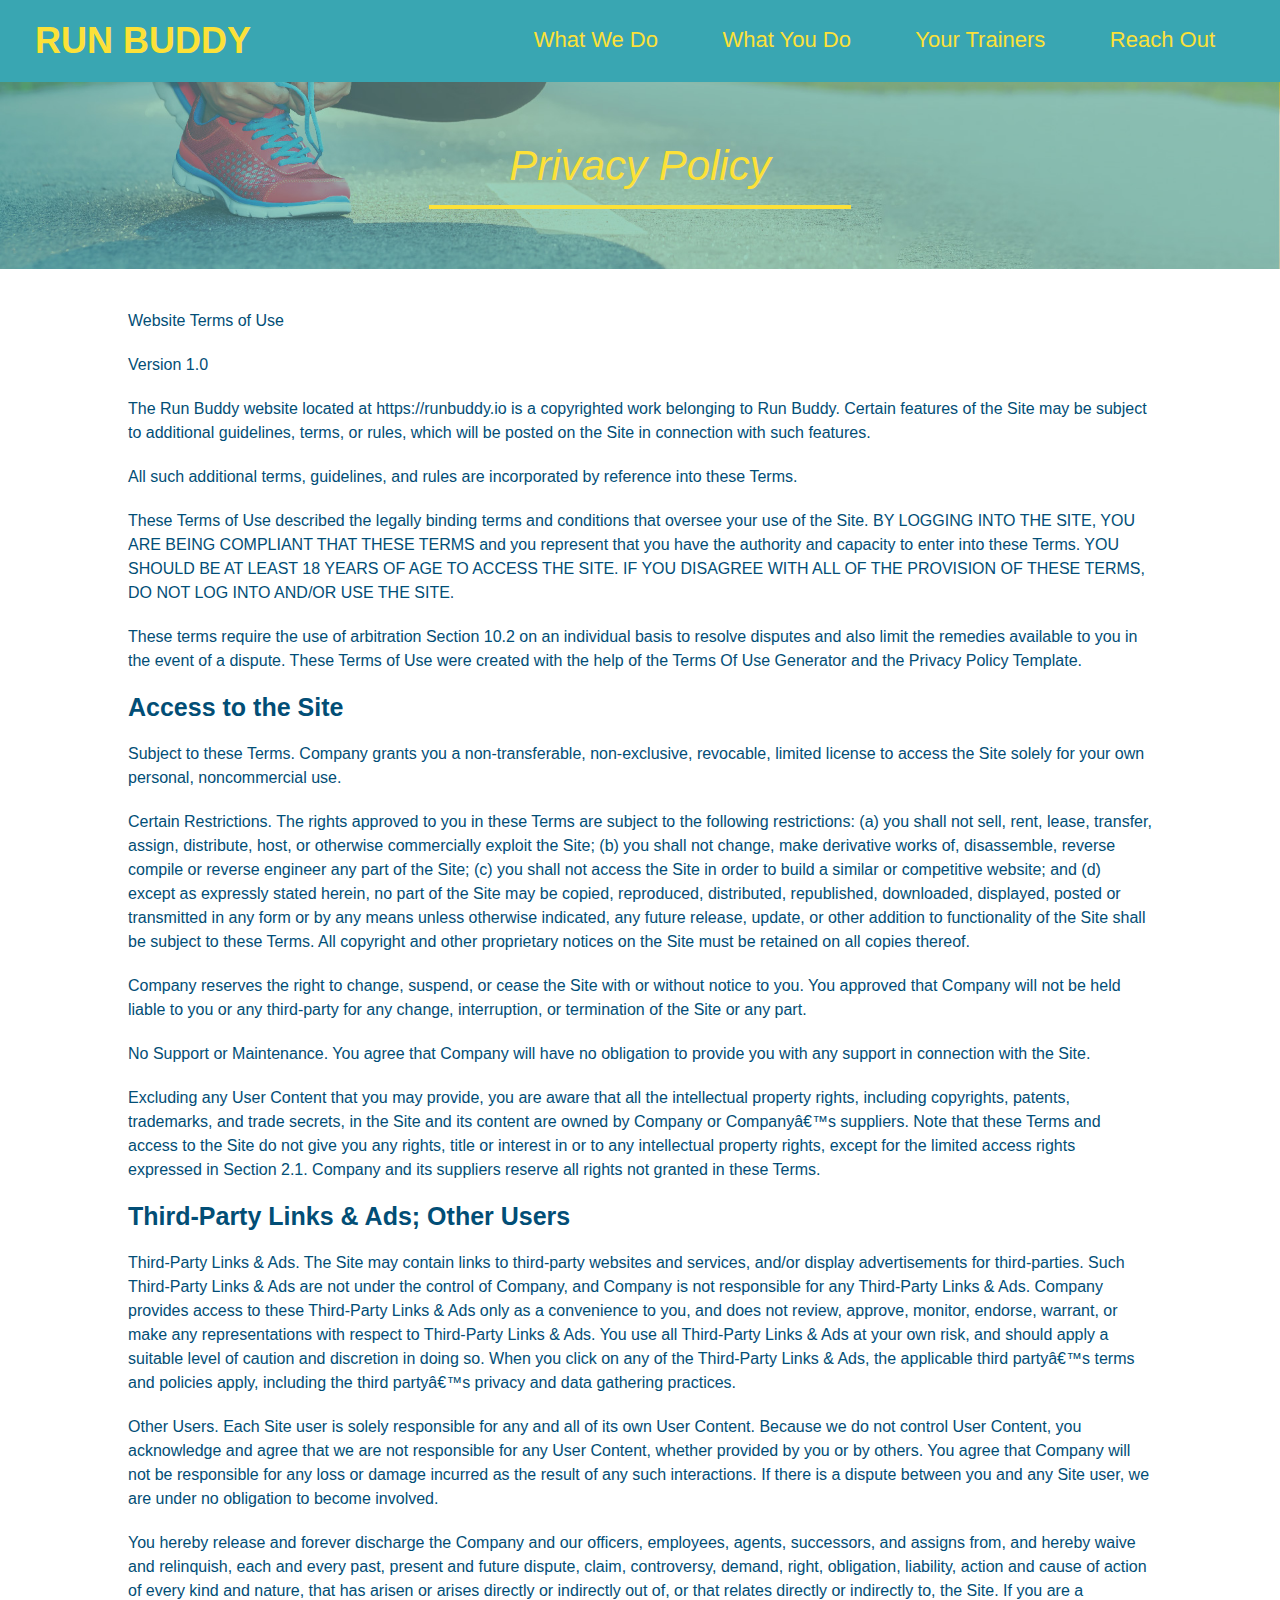
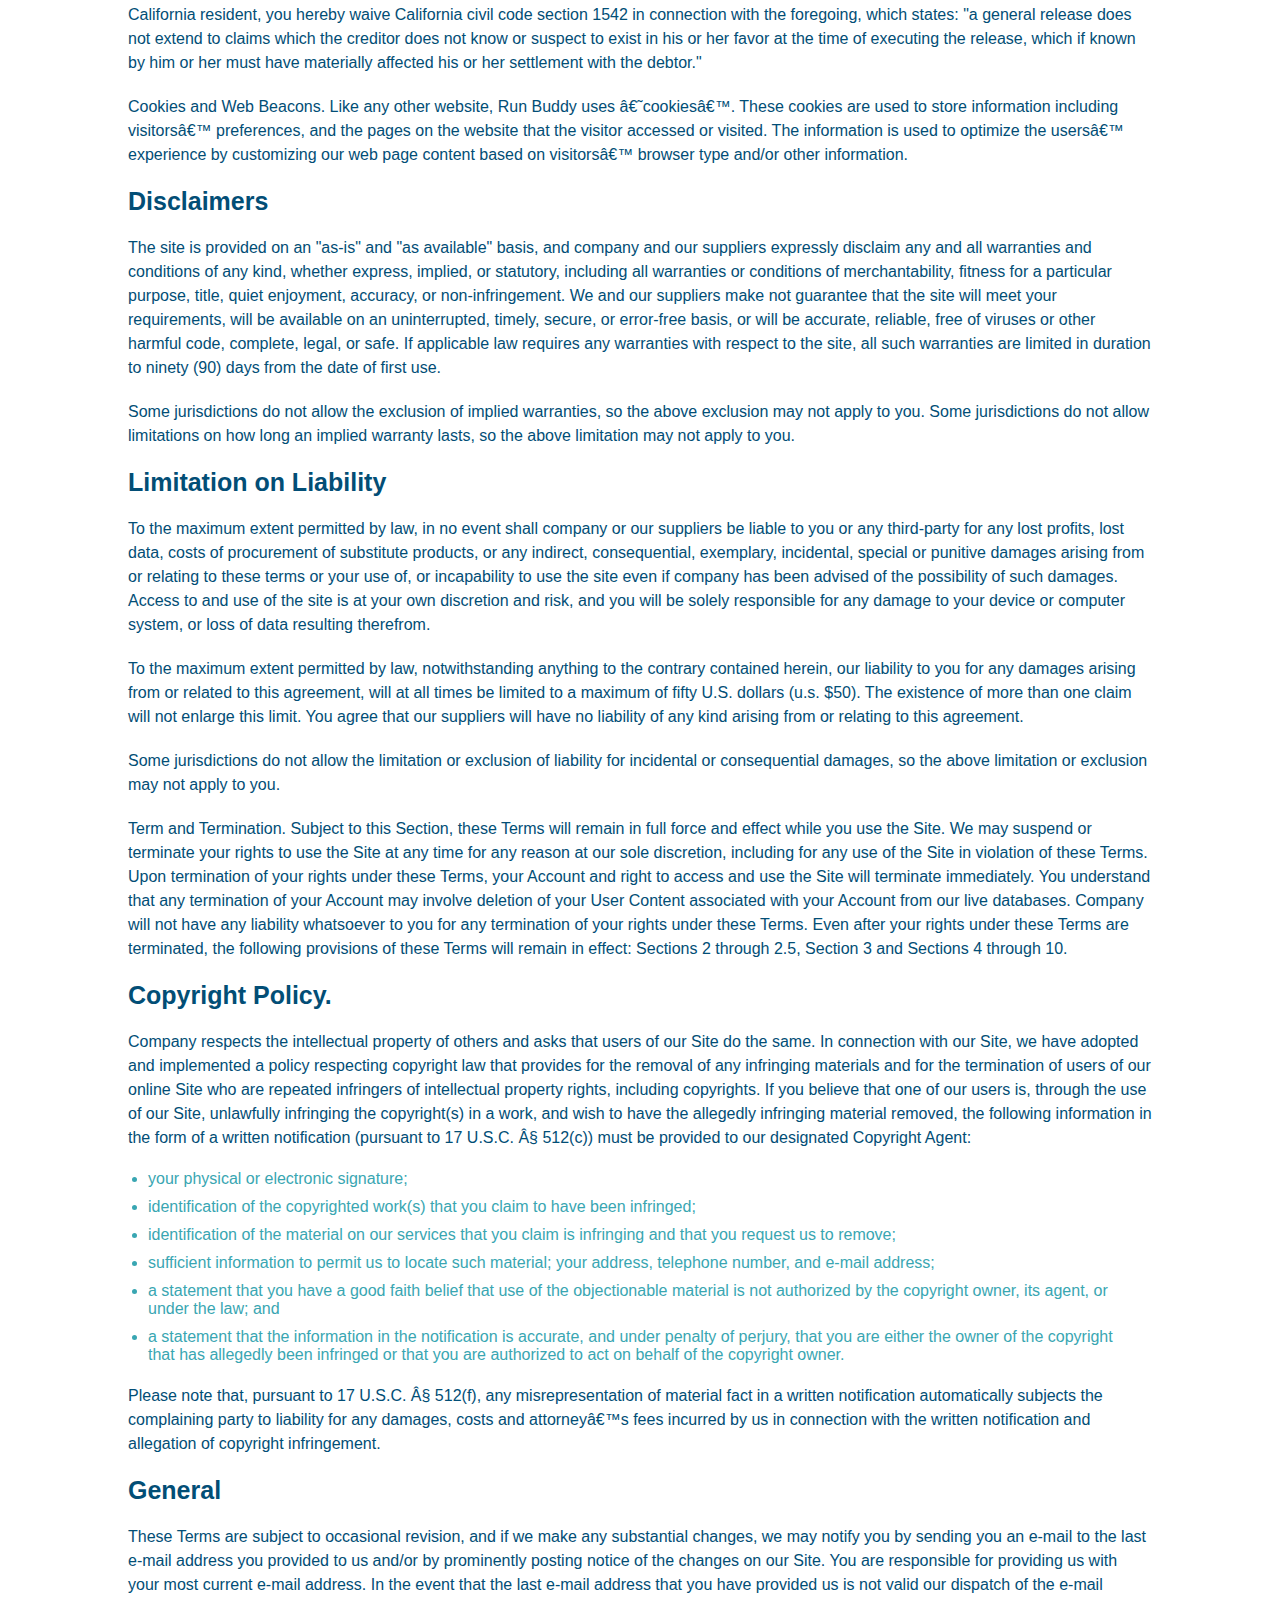
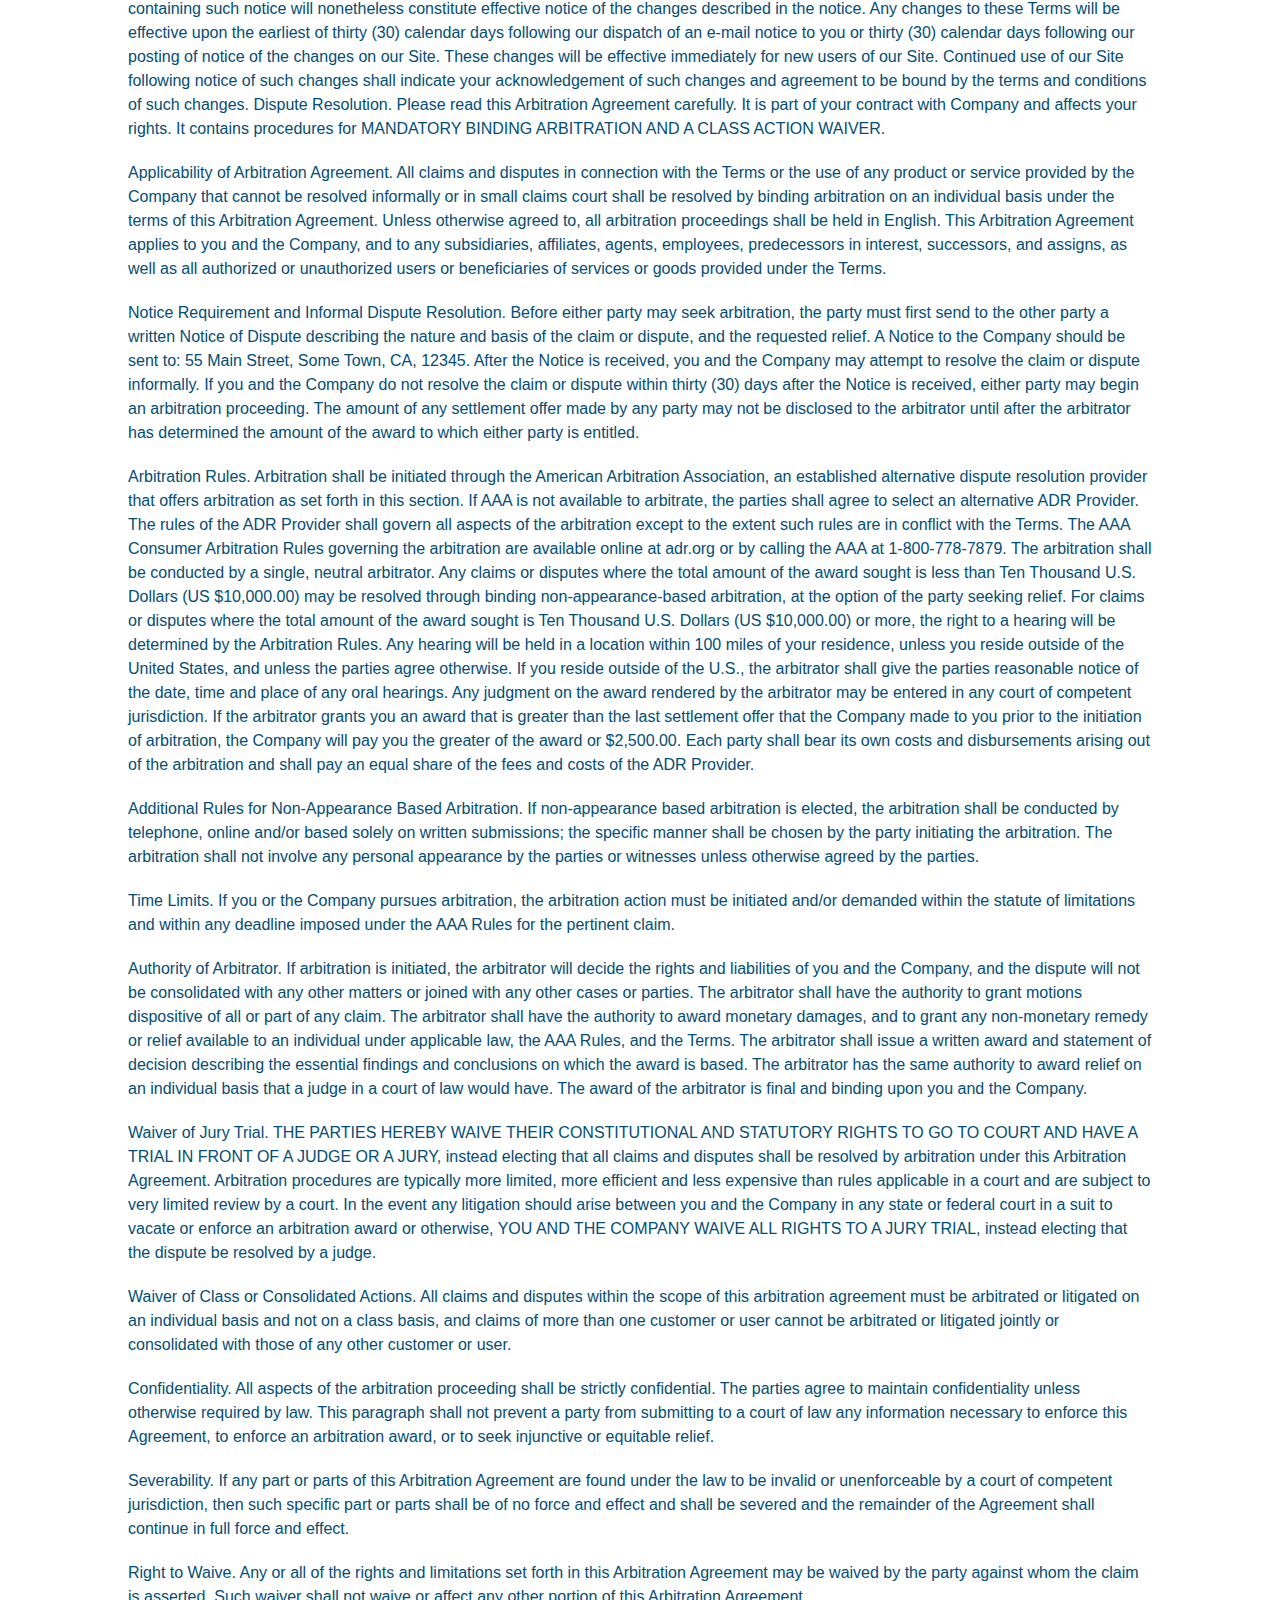
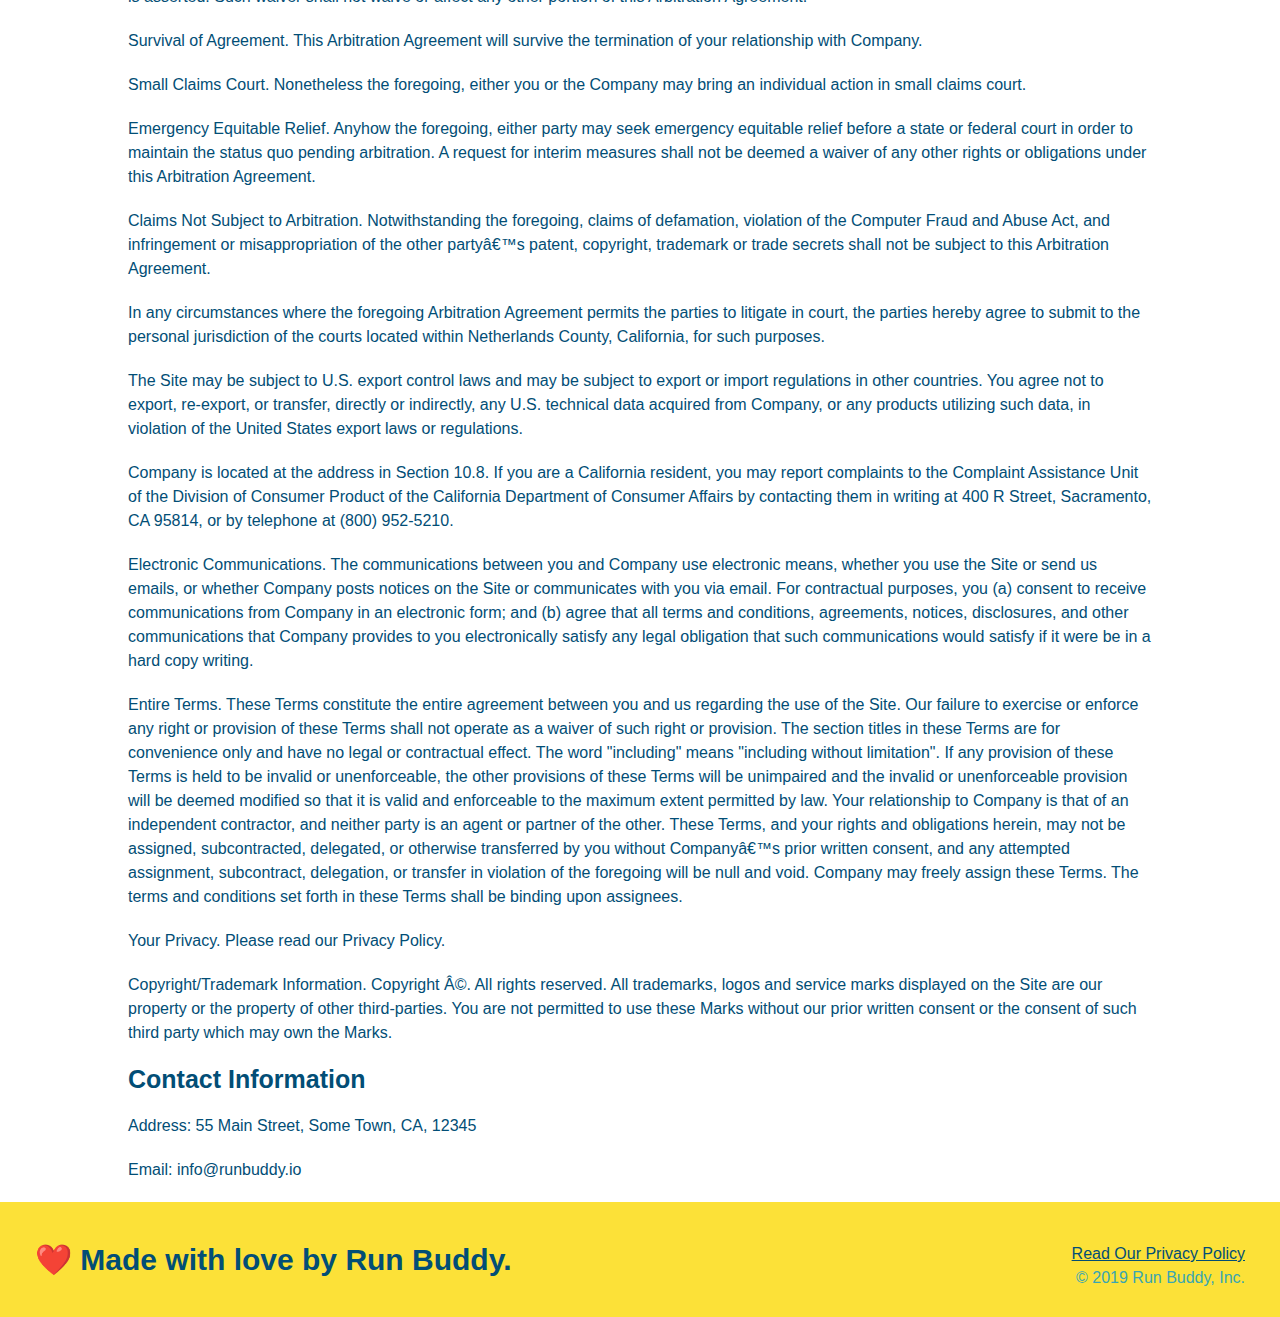
==== privacy-policy.html @ 7203ed1a "added privacy policy/finished project" ====
<!DOCTYPE html>
<html lang="en">
    <head>
        <meta charset="UTF-8">
        <title>Privacy Policy - Run Buddy</title>
        <link rel="stylesheet"  href="./assets/css/style.css">
        <link rel="stylesheet" href="./assets/css/secondary-styles.css">
    </head>
    <body>
        <header>
            <h1>
                <a href="#">RUN BUDDY</a>
            </h1>
            <nav>
                <!-- Unordered list element-->
                <ul>
                    <!--List item element-->
                    <li>
                        <!-- Anchor element -->
                        <a href="./index.html#what-we-do">What We Do</a>
                    </li>
                    <li>
                        <a href="./index.html#what-you-do">What You Do</a>
                    </li>
                    <li>
                        <a href="./index.html#your-trainers">Your Trainers</a>
                    </li>
                    <li>
                        <a href="./index.html#reach-out">Reach Out</a>
                    </li>
                </ul>
            </nav>
        </header>
        <section class="hero">
            <h2 class="page-title">
                Privacy Policy
            </h2>
        </section>
        <article class="secondary-content">
            <p>
                Website Terms of Use
              </p>
        
              <p>
                Version 1.0
              </p>
        
              <p>
                The Run Buddy website located at https://runbuddy.io is a copyrighted work belonging to Run Buddy. Certain
                features of the Site may be subject to additional guidelines, terms, or rules, which will be posted on the Site
                in connection with such features.
              </p>
        
              <p>
                All such additional terms, guidelines, and rules are incorporated by reference into these Terms.
              </p>
        
              <p>
                These Terms of Use described the legally binding terms and conditions that oversee your use of the Site. BY
                LOGGING INTO THE SITE, YOU ARE BEING COMPLIANT THAT THESE TERMS and you represent that you have the authority
                and capacity to enter into these Terms. YOU SHOULD BE AT LEAST 18 YEARS OF AGE TO ACCESS THE SITE. IF YOU
                DISAGREE WITH ALL OF THE PROVISION OF THESE TERMS, DO NOT LOG INTO AND/OR USE THE SITE.
              </p>
        
              <p>
                These terms require the use of arbitration Section 10.2 on an individual basis to resolve disputes and also
                limit the remedies available to you in the event of a dispute. These Terms of Use were created with the help of
                the Terms Of Use Generator and the Privacy Policy Template.
              </p>
        
              <h3>
                Access to the Site
              </h3>
        
              <p>
                Subject to these Terms. Company grants you a non-transferable, non-exclusive, revocable, limited license to
                access the Site solely for your own personal, noncommercial use.
              </p>
        
              <p>
                Certain Restrictions. The rights approved to you in these Terms are subject to the following restrictions: (a)
                you shall not sell, rent, lease, transfer, assign, distribute, host, or otherwise commercially exploit the Site;
                (b) you shall not change, make derivative works of, disassemble, reverse compile or reverse engineer any part of
                the Site; (c) you shall not access the Site in order to build a similar or competitive website; and (d) except
                as expressly stated herein, no part of the Site may be copied, reproduced, distributed, republished, downloaded,
                displayed, posted or transmitted in any form or by any means unless otherwise indicated, any future release,
                update, or other addition to functionality of the Site shall be subject to these Terms. All copyright and other
                proprietary notices on the Site must be retained on all copies thereof.
              </p>
        
              <p>
                Company reserves the right to change, suspend, or cease the Site with or without notice to you. You approved
                that Company will not be held liable to you or any third-party for any change, interruption, or termination of
                the Site or any part.
              </p>
        
              <p>
                No Support or Maintenance. You agree that Company will have no obligation to provide you with any support in
                connection with the Site.
              </p>
        
              <p>
                Excluding any User Content that you may provide, you are aware that all the intellectual property rights,
                including copyrights, patents, trademarks, and trade secrets, in the Site and its content are owned by Company
                or Companyâ€™s suppliers. Note that these Terms and access to the Site do not give you any rights, title or
                interest in or to any intellectual property rights, except for the limited access rights expressed in Section
                2.1. Company and its suppliers reserve all rights not granted in these Terms.
              </p>
        
              <h3>
                Third-Party Links & Ads; Other Users
              </h3>
        
              <p>
                Third-Party Links & Ads. The Site may contain links to third-party websites and services, and/or display
                advertisements for third-parties. Such Third-Party Links & Ads are not under the control of Company, and Company
                is not responsible for any Third-Party Links & Ads. Company provides access to these Third-Party Links & Ads
                only as a convenience to you, and does not review, approve, monitor, endorse, warrant, or make any
                representations with respect to Third-Party Links & Ads. You use all Third-Party Links & Ads at your own risk,
                and should apply a suitable level of caution and discretion in doing so. When you click on any of the
                Third-Party Links & Ads, the applicable third partyâ€™s terms and policies apply, including the third partyâ€™s
                privacy and data gathering practices.
              </p>
        
              <p>
                Other Users. Each Site user is solely responsible for any and all of its own User Content. Because we do not
                control User Content, you acknowledge and agree that we are not responsible for any User Content, whether
                provided by you or by others. You agree that Company will not be responsible for any loss or damage incurred as
                the result of any such interactions. If there is a dispute between you and any Site user, we are under no
                obligation to become involved.
              </p>
        
              <p>
                You hereby release and forever discharge the Company and our officers, employees, agents, successors, and
                assigns from, and hereby waive and relinquish, each and every past, present and future dispute, claim,
                controversy, demand, right, obligation, liability, action and cause of action of every kind and nature, that has
                arisen or arises directly or indirectly out of, or that relates directly or indirectly to, the Site. If you are
                a California resident, you hereby waive California civil code section 1542 in connection with the foregoing,
                which states: "a general release does not extend to claims which the creditor does not know or suspect to exist
                in his or her favor at the time of executing the release, which if known by him or her must have materially
                affected his or her settlement with the debtor."
              </p>
        
              <p>
                Cookies and Web Beacons. Like any other website, Run Buddy uses â€˜cookiesâ€™. These cookies are used to store
                information including visitorsâ€™ preferences, and the pages on the website that the visitor accessed or visited.
                The information is used to optimize the usersâ€™ experience by customizing our web page content based on visitorsâ€™
                browser type and/or other information.
              </p>
        
              <h3>
                Disclaimers
              </h3>
        
              <p>
                The site is provided on an "as-is" and "as available" basis, and company and our suppliers expressly disclaim
                any and all warranties and conditions of any kind, whether express, implied, or statutory, including all
                warranties or conditions of merchantability, fitness for a particular purpose, title, quiet enjoyment, accuracy,
                or non-infringement. We and our suppliers make not guarantee that the site will meet your requirements, will be
                available on an uninterrupted, timely, secure, or error-free basis, or will be accurate, reliable, free of
                viruses or other harmful code, complete, legal, or safe. If applicable law requires any warranties with respect
                to the site, all such warranties are limited in duration to ninety (90) days from the date of first use.
              </p>
        
              <p>
                Some jurisdictions do not allow the exclusion of implied warranties, so the above exclusion may not apply to
                you. Some jurisdictions do not allow limitations on how long an implied warranty lasts, so the above limitation
                may not apply to you.
              </p>
        
              <h3>
                Limitation on Liability
              </h3>
        
              <p>
                To the maximum extent permitted by law, in no event shall company or our suppliers be liable to you or any
                third-party for any lost profits, lost data, costs of procurement of substitute products, or any indirect,
                consequential, exemplary, incidental, special or punitive damages arising from or relating to these terms or
                your use of, or incapability to use the site even if company has been advised of the possibility of such
                damages. Access to and use of the site is at your own discretion and risk, and you will be solely responsible
                for any damage to your device or computer system, or loss of data resulting therefrom.
              </p>
        
              <p>
                To the maximum extent permitted by law, notwithstanding anything to the contrary contained herein, our liability
                to you for any damages arising from or related to this agreement, will at all times be limited to a maximum of
                fifty U.S. dollars (u.s. $50). The existence of more than one claim will not enlarge this limit. You agree that
                our suppliers will have no liability of any kind arising from or relating to this agreement.
              </p>
        
              <p>
                Some jurisdictions do not allow the limitation or exclusion of liability for incidental or consequential
                damages, so the above limitation or exclusion may not apply to you.
              </p>
        
              <p>
                Term and Termination. Subject to this Section, these Terms will remain in full force and effect while you use
                the Site. We may suspend or terminate your rights to use the Site at any time for any reason at our sole
                discretion, including for any use of the Site in violation of these Terms. Upon termination of your rights under
                these Terms, your Account and right to access and use the Site will terminate immediately. You understand that
                any termination of your Account may involve deletion of your User Content associated with your Account from our
                live databases. Company will not have any liability whatsoever to you for any termination of your rights under
                these Terms. Even after your rights under these Terms are terminated, the following provisions of these Terms
                will remain in effect: Sections 2 through 2.5, Section 3 and Sections 4 through 10.
              </p>
        
              <h3>
                Copyright Policy.
              </h3>
        
              <p>
                Company respects the intellectual property of others and asks that users of our Site do the same. In connection
                with our Site, we have adopted and implemented a policy respecting copyright law that provides for the removal
                of any infringing materials and for the termination of users of our online Site who are repeated infringers of
                intellectual property rights, including copyrights. If you believe that one of our users is, through the use of
                our Site, unlawfully infringing the copyright(s) in a work, and wish to have the allegedly infringing material
                removed, the following information in the form of a written notification (pursuant to 17 U.S.C. Â§ 512(c)) must
                be provided to our designated Copyright Agent:
              </p>
        
              <ul>
                <li>
                  your physical or electronic signature;
                </li>
                <li>
                  identification of the copyrighted work(s) that you claim to have been infringed;
                </li>
                <li>
                  identification of the material on our services that you claim is infringing and that you request us to remove;
                </li>
                <li>
                  sufficient information to permit us to locate such material; your address, telephone number, and e-mail
                  address;
                </li>
                <li>
                  a statement that you have a good faith belief that use of the objectionable material is not authorized by the
                  copyright owner, its agent, or under the law; and
                </li>
                <li>
                  a statement that the information in the notification is accurate, and under penalty of perjury, that you are
                  either the owner of the copyright that has allegedly been infringed or that you are authorized to act on
                  behalf of the copyright owner.
                </li>
              </ul>
        
              <p>
                Please note that, pursuant to 17 U.S.C. Â§ 512(f), any misrepresentation of material fact in a written
                notification automatically subjects the complaining party to liability for any damages, costs and attorneyâ€™s
                fees incurred by us in connection with the written notification and allegation of copyright infringement.
              </p>
        
              <h3>
                General
              </h3>
        
              <p>
                These Terms are subject to occasional revision, and if we make any substantial changes, we may notify you by
                sending you an e-mail to the last e-mail address you provided to us and/or by prominently posting notice of the
                changes on our Site. You are responsible for providing us with your most current e-mail address. In the event
                that the last e-mail address that you have provided us is not valid our dispatch of the e-mail containing such
                notice will nonetheless constitute effective notice of the changes described in the notice. Any changes to these
                Terms will be effective upon the earliest of thirty (30) calendar days following our dispatch of an e-mail
                notice to you or thirty (30) calendar days following our posting of notice of the changes on our Site. These
                changes will be effective immediately for new users of our Site. Continued use of our Site following notice of
                such changes shall indicate your acknowledgement of such changes and agreement to be bound by the terms and
                conditions of such changes. Dispute Resolution. Please read this Arbitration Agreement carefully. It is part of
                your contract with Company and affects your rights. It contains procedures for MANDATORY BINDING ARBITRATION AND
                A CLASS ACTION WAIVER.
              </p>
        
              <p>
                Applicability of Arbitration Agreement. All claims and disputes in connection with the Terms or the use of any
                product or service provided by the Company that cannot be resolved informally or in small claims court shall be
                resolved by binding arbitration on an individual basis under the terms of this Arbitration Agreement. Unless
                otherwise agreed to, all arbitration proceedings shall be held in English. This Arbitration Agreement applies to
                you and the Company, and to any subsidiaries, affiliates, agents, employees, predecessors in interest,
                successors, and assigns, as well as all authorized or unauthorized users or beneficiaries of services or goods
                provided under the Terms.
              </p>
        
              <p>
                Notice Requirement and Informal Dispute Resolution. Before either party may seek arbitration, the party must
                first send to the other party a written Notice of Dispute describing the nature and basis of the claim or
                dispute, and the requested relief. A Notice to the Company should be sent to: 55 Main Street, Some Town, CA,
                12345. After the Notice is received, you and the Company may attempt to resolve the claim or dispute informally.
                If you and the Company do not resolve the claim or dispute within thirty (30) days after the Notice is received,
                either party may begin an arbitration proceeding. The amount of any settlement offer made by any party may not
                be disclosed to the arbitrator until after the arbitrator has determined the amount of the award to which either
                party is entitled.
              </p>
        
              <p>
                Arbitration Rules. Arbitration shall be initiated through the American Arbitration Association, an established
                alternative dispute resolution provider that offers arbitration as set forth in this section. If AAA is not
                available to arbitrate, the parties shall agree to select an alternative ADR Provider. The rules of the ADR
                Provider shall govern all aspects of the arbitration except to the extent such rules are in conflict with the
                Terms. The AAA Consumer Arbitration Rules governing the arbitration are available online at adr.org or by
                calling the AAA at 1-800-778-7879. The arbitration shall be conducted by a single, neutral arbitrator. Any
                claims or disputes where the total amount of the award sought is less than Ten Thousand U.S. Dollars (US
                $10,000.00) may be resolved through binding non-appearance-based arbitration, at the option of the party seeking
                relief. For claims or disputes where the total amount of the award sought is Ten Thousand U.S. Dollars (US
                $10,000.00) or more, the right to a hearing will be determined by the Arbitration Rules. Any hearing will be
                held in a location within 100 miles of your residence, unless you reside outside of the United States, and
                unless the parties agree otherwise. If you reside outside of the U.S., the arbitrator shall give the parties
                reasonable notice of the date, time and place of any oral hearings. Any judgment on the award rendered by the
                arbitrator may be entered in any court of competent jurisdiction. If the arbitrator grants you an award that is
                greater than the last settlement offer that the Company made to you prior to the initiation of arbitration, the
                Company will pay you the greater of the award or $2,500.00. Each party shall bear its own costs and
                disbursements arising out of the arbitration and shall pay an equal share of the fees and costs of the ADR
                Provider.
              </p>
        
              <p>
                Additional Rules for Non-Appearance Based Arbitration. If non-appearance based arbitration is elected, the
                arbitration shall be conducted by telephone, online and/or based solely on written submissions; the specific
                manner shall be chosen by the party initiating the arbitration. The arbitration shall not involve any personal
                appearance by the parties or witnesses unless otherwise agreed by the parties.
              </p>
        
              <p>
                Time Limits. If you or the Company pursues arbitration, the arbitration action must be initiated and/or demanded
                within the statute of limitations and within any deadline imposed under the AAA Rules for the pertinent claim.
              </p>
        
              <p>
                Authority of Arbitrator. If arbitration is initiated, the arbitrator will decide the rights and liabilities of
                you and the Company, and the dispute will not be consolidated with any other matters or joined with any other
                cases or parties. The arbitrator shall have the authority to grant motions dispositive of all or part of any
                claim. The arbitrator shall have the authority to award monetary damages, and to grant any non-monetary remedy
                or relief available to an individual under applicable law, the AAA Rules, and the Terms. The arbitrator shall
                issue a written award and statement of decision describing the essential findings and conclusions on which the
                award is based. The arbitrator has the same authority to award relief on an individual basis that a judge in a
                court of law would have. The award of the arbitrator is final and binding upon you and the Company.
              </p>
        
              <p>
                Waiver of Jury Trial. THE PARTIES HEREBY WAIVE THEIR CONSTITUTIONAL AND STATUTORY RIGHTS TO GO TO COURT AND HAVE
                A TRIAL IN FRONT OF A JUDGE OR A JURY, instead electing that all claims and disputes shall be resolved by
                arbitration under this Arbitration Agreement. Arbitration procedures are typically more limited, more efficient
                and less expensive than rules applicable in a court and are subject to very limited review by a court. In the
                event any litigation should arise between you and the Company in any state or federal court in a suit to vacate
                or enforce an arbitration award or otherwise, YOU AND THE COMPANY WAIVE ALL RIGHTS TO A JURY TRIAL, instead
                electing that the dispute be resolved by a judge.
              </p>
        
              <p>
                Waiver of Class or Consolidated Actions. All claims and disputes within the scope of this arbitration agreement
                must be arbitrated or litigated on an individual basis and not on a class basis, and claims of more than one
                customer or user cannot be arbitrated or litigated jointly or consolidated with those of any other customer or
                user.
              </p>
        
              <p>
                Confidentiality. All aspects of the arbitration proceeding shall be strictly confidential. The parties agree to
                maintain confidentiality unless otherwise required by law. This paragraph shall not prevent a party from
                submitting to a court of law any information necessary to enforce this Agreement, to enforce an arbitration
                award, or to seek injunctive or equitable relief.
              </p>
        
              <p>
                Severability. If any part or parts of this Arbitration Agreement are found under the law to be invalid or
                unenforceable by a court of competent jurisdiction, then such specific part or parts shall be of no force and
                effect and shall be severed and the remainder of the Agreement shall continue in full force and effect.
              </p>
        
              <p>
                Right to Waive. Any or all of the rights and limitations set forth in this Arbitration Agreement may be waived
                by the party against whom the claim is asserted. Such waiver shall not waive or affect any other portion of this
                Arbitration Agreement.
              </p>
        
              <p>
                Survival of Agreement. This Arbitration Agreement will survive the termination of your relationship with
                Company.
              </p>
        
              <p>
                Small Claims Court. Nonetheless the foregoing, either you or the Company may bring an individual action in small
                claims court.
              </p>
        
              <p>
                Emergency Equitable Relief. Anyhow the foregoing, either party may seek emergency equitable relief before a
                state or federal court in order to maintain the status quo pending arbitration. A request for interim measures
                shall not be deemed a waiver of any other rights or obligations under this Arbitration Agreement.
              </p>
        
              <p>
                Claims Not Subject to Arbitration. Notwithstanding the foregoing, claims of defamation, violation of the
                Computer Fraud and Abuse Act, and infringement or misappropriation of the other partyâ€™s patent, copyright,
                trademark or trade secrets shall not be subject to this Arbitration Agreement.
              </p>
        
              <p>
                In any circumstances where the foregoing Arbitration Agreement permits the parties to litigate in court, the
                parties hereby agree to submit to the personal jurisdiction of the courts located within Netherlands County,
                California, for such purposes.
              </p>
        
              <p>
                The Site may be subject to U.S. export control laws and may be subject to export or import regulations in other
                countries. You agree not to export, re-export, or transfer, directly or indirectly, any U.S. technical data
                acquired from Company, or any products utilizing such data, in violation of the United States export laws or
                regulations.
              </p>
        
              <p>
                Company is located at the address in Section 10.8. If you are a California resident, you may report complaints
                to the Complaint Assistance Unit of the Division of Consumer Product of the California Department of Consumer
                Affairs by contacting them in writing at 400 R Street, Sacramento, CA 95814, or by telephone at (800) 952-5210.
              </p>
        
              <p>
                Electronic Communications. The communications between you and Company use electronic means, whether you use the
                Site or send us emails, or whether Company posts notices on the Site or communicates with you via email. For
                contractual purposes, you (a) consent to receive communications from Company in an electronic form; and (b)
                agree that all terms and conditions, agreements, notices, disclosures, and other communications that Company
                provides to you electronically satisfy any legal obligation that such communications would satisfy if it were be
                in a hard copy writing.
              </p>
        
              <p>
                Entire Terms. These Terms constitute the entire agreement between you and us regarding the use of the Site. Our
                failure to exercise or enforce any right or provision of these Terms shall not operate as a waiver of such right
                or provision. The section titles in these Terms are for convenience only and have no legal or contractual
                effect. The word "including" means "including without limitation". If any provision of these Terms is held to be
                invalid or unenforceable, the other provisions of these Terms will be unimpaired and the invalid or
                unenforceable provision will be deemed modified so that it is valid and enforceable to the maximum extent
                permitted by law. Your relationship to Company is that of an independent contractor, and neither party is an
                agent or partner of the other. These Terms, and your rights and obligations herein, may not be assigned,
                subcontracted, delegated, or otherwise transferred by you without Companyâ€™s prior written consent, and any
                attempted assignment, subcontract, delegation, or transfer in violation of the foregoing will be null and void.
                Company may freely assign these Terms. The terms and conditions set forth in these Terms shall be binding upon
                assignees.
              </p>
        
              <p>
                Your Privacy. Please read our Privacy Policy.
              </p>
        
              <p>
                Copyright/Trademark Information. Copyright Â©. All rights reserved. All trademarks, logos and service marks
                displayed on the Site are our property or the property of other third-parties. You are not permitted to use
                these Marks without our prior written consent or the consent of such third party which may own the Marks.
              </p>
        
              <h3>
                Contact Information
              </h3>
        
              <p>
                Address: 55 Main Street, Some Town, CA, 12345
              </p>
        
              <p>
                Email: info@runbuddy.io
              </p>        
        </article>
        <footer>
            <h2>❤️ Made with love by Run Buddy.</h2>
            <div>
                <a href="./privacy-policy.html">Read Our Privacy Policy</a><br  />
                &copy; 2019 Run Buddy, Inc.
            </div>
        </footer>
    </body>
</html>
---- assets/css/style.css ----
* {
    margin: 0;
    padding: 0;
    box-sizing: border-box;
}
body {
    color: #39a6b2;
    font-family: Arial, Helvetica, sans-serif;
}

header {
    padding: 20px 35px;
    background-color: #39a6b2;
}

header h1 {
    font-weight: bold;
    font-size: 36px;
    color: #fce138;
    margin: 0;
    display: inline;
}

header a {
    text-decoration: none;
    color: #fce138;
}

header nav {
    float: right;
    margin: 7px 0;
}

header nav ul li {
    display: inline;
}

header nav ul li a {
    margin: 0 30px;
    font-weight: lighter;
    font-size: 22px;
}

footer {
    background-color: #fce138;
    width: 100%;
    padding: 40px 35px;
}

footer h2 {
    display: inline;
    color: #024e76;
    font-size: 30px;
    margin: 0;
}

footer div {
    float: right;
    line-height: 1.5;
    text-align: right;
}

footer a {
    color: #024e76;
}

section {
    padding: 60px;
}

.hero {
    background-image: url(../images/hero-bg.jpg);
    height: 600px;
    background-size: cover;
    background-position: center;
    position: relative;
    padding: 60px;
}

.hero-secondary {
    background-image: url(../images/hero-bg.jpg);
    height: 200px;
    background-size: cover;
    background-position: bottom;
    position: relative;
    padding: 60px;
}

.hero-form {
    background-color: #fce138;
    padding: 20px;
    width: 500px;
    color: #024e76;
    border: 3px solid #024e76;
    position: absolute;
    bottom: 120px;
    right: 140px;
}

.hero-form h3 {
    font-size: 24px;
    margin: 0;
}

.hero-form p {
    margin: 5px 0 15px 0;
}

.form-input {
    border: 1px solid #024e76;
    display: block;
    padding: 7px 15px;
    font-size: 16px;
    color: #024e76;
    width: 100%;
    margin-bottom: 15px;
}

.hero-form label {
    margin: 0 5px;
}

.hero-form button {
    color: #fce138;
    background-color: #024e76;
    border: none;
    padding: 10px 20px;
    font-size: 16px;
}

.intro {
    text-align: center;
}

.intro p {
    line-height: 1.7;
    color: #39a6b2;
    width: 80%;
    font-size: 20px;
    margin: 0 auto;
}

.steps {
    text-align: center;
    background: #fce138;
}

.section-title {
    font-size: 55px;
    color: #024e76;
    margin-bottom: 35px;
    padding: 0 100px 20px 100px;
    display: inline-block;
    border-bottom: 3px solid;
}

.primary-border {
    border-color: #fce138;
}

.secondary-border {
    border-color: #39a6b2;
}

.steps div {
    margin-bottom: 80px;
}

.steps img {
    width: 15%;
    margin: 10px 0;
}

.steps h3 {
    color: #024e76;
    font-size: 46px;
    margin-top: 10px;
}

.steps p {
    color:#39a6b2;
    font-size: 23px;
}

.steps span {
    font-size: 38px;
}

.trainers {
    text-align: center;
}

.trainer {
    width: 900px;
    margin: 0 auto 30px auto;
    background: #024e76;
    color: #fce138;
    overflow: auto;
}

.trainer img {
    width: 35%;
    float: left;
}

.trainer-bio {
    padding: 35px;
    float: left;
    width: 65%;
}

.text-left {
    text-align: left;
}

.text-right {
    text-align: right;
}

.trainer-bio h3{
    font-size: 32px;
    margin-bottom: 8px;
}

.trainer-bio h4 {
    font-weight: lighter;
    font-size: 26px;
    margin-bottom: 25px;
}

.trainer-bio p {
    font-size: 17px;
    line-height: 1.3;
}

.contact {
    text-align: center;
    background-color: #024e76;
}

.contact h2{
    color: #fce138;
}

.contact-info iframe {
    width: 400px;
    height: 400px;
}

.contact-info div {
    width: 410px;
    display: inline-block;
    vertical-align: top;
    text-align: left;
    margin: 30px 0 0 60px;
    color: white;
}

.contact-info h3 {
    color: #fce138;
    font-size: 32px;
}

.contact-info p,
.contact-info address {
    margin: 20px 0;
    line-height: 1.5;
    font-size: 20px;
    font-style: normal;
}

.contact-info a {
    color: #fce138;
}
---- assets/css/secondary-styles.css ----
.hero {
    background-position: bottom;
    height: auto;
    text-align: center;
    margin-bottom: 40px;
  }

  .page-title {
      color: #fce138;
      display: inline-block;
      border-bottom: 4px solid #fce138;
      padding: 0 80px 15px 80px;
      font-weight: normal;
      font-size: 42px;
      font-style: italic;
  }

  .secondary-content {
      width: 80%;
      margin: 0 auto;
      color: #024e76;
  }

  .secondary-content h3 {
      font-size: 25px;
      margin: 20px 0 20px 0;
  }

  .secondary-content p {
      font-size: 16px;
      line-height: 1.5;
      margin: 20px 0 20px 0;
  }

  .secondary-content ul {
      margin: 15px 20px 15px 20px;
  }

  .secondary-content li {
      color: #39a6b2;
      margin: 10px 0 10px 0;
  }
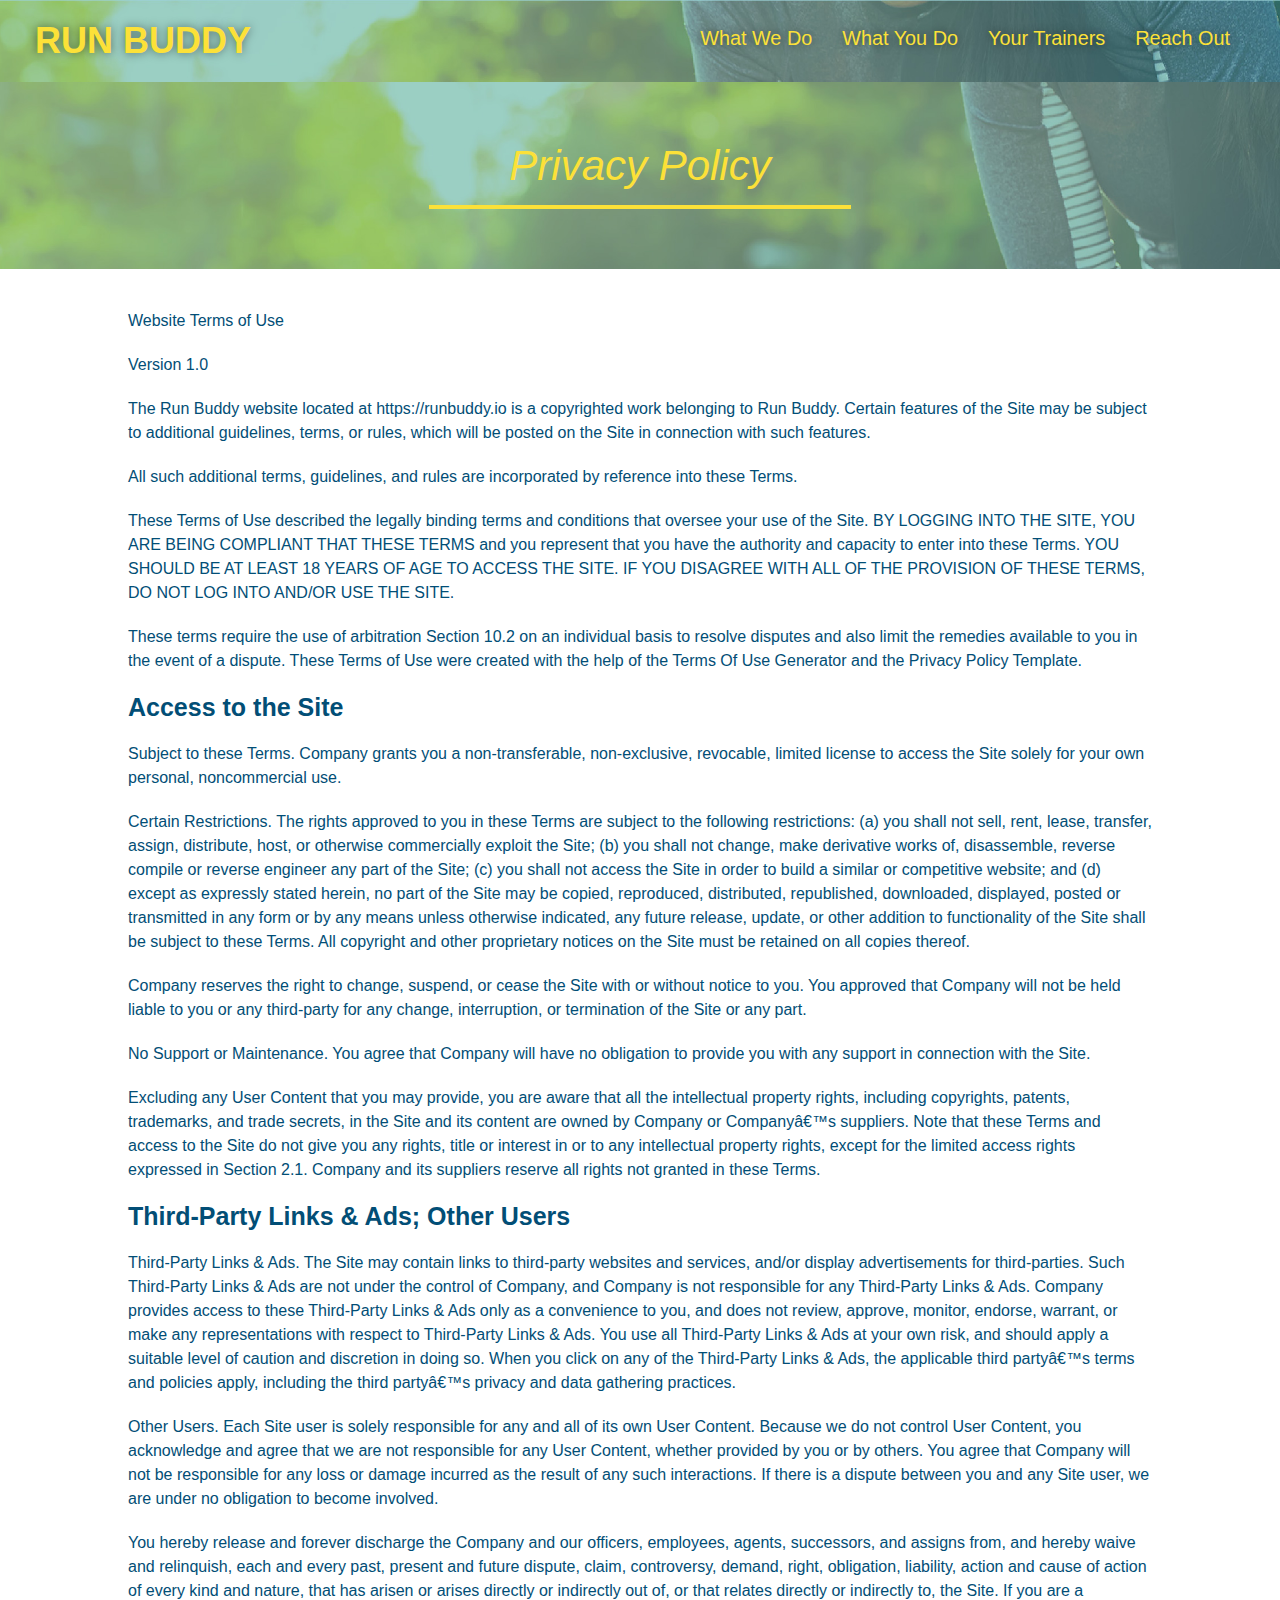
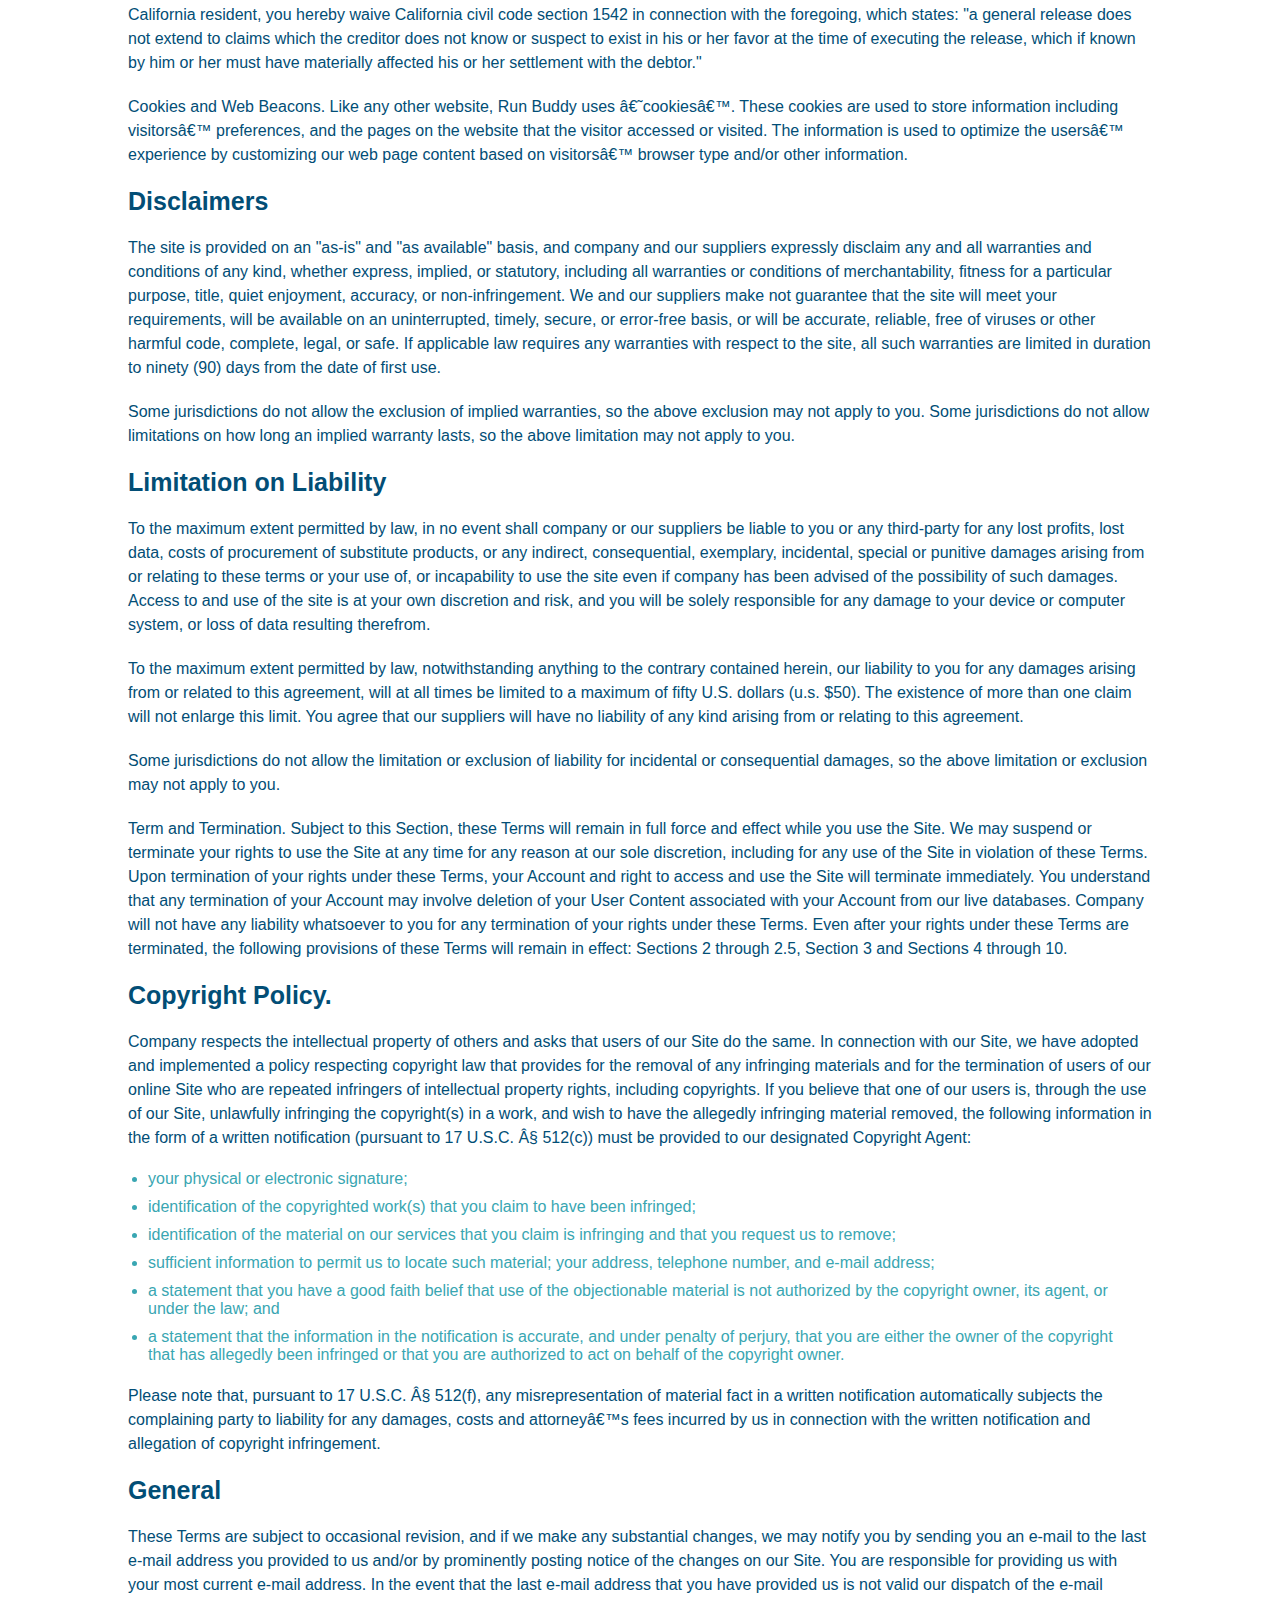
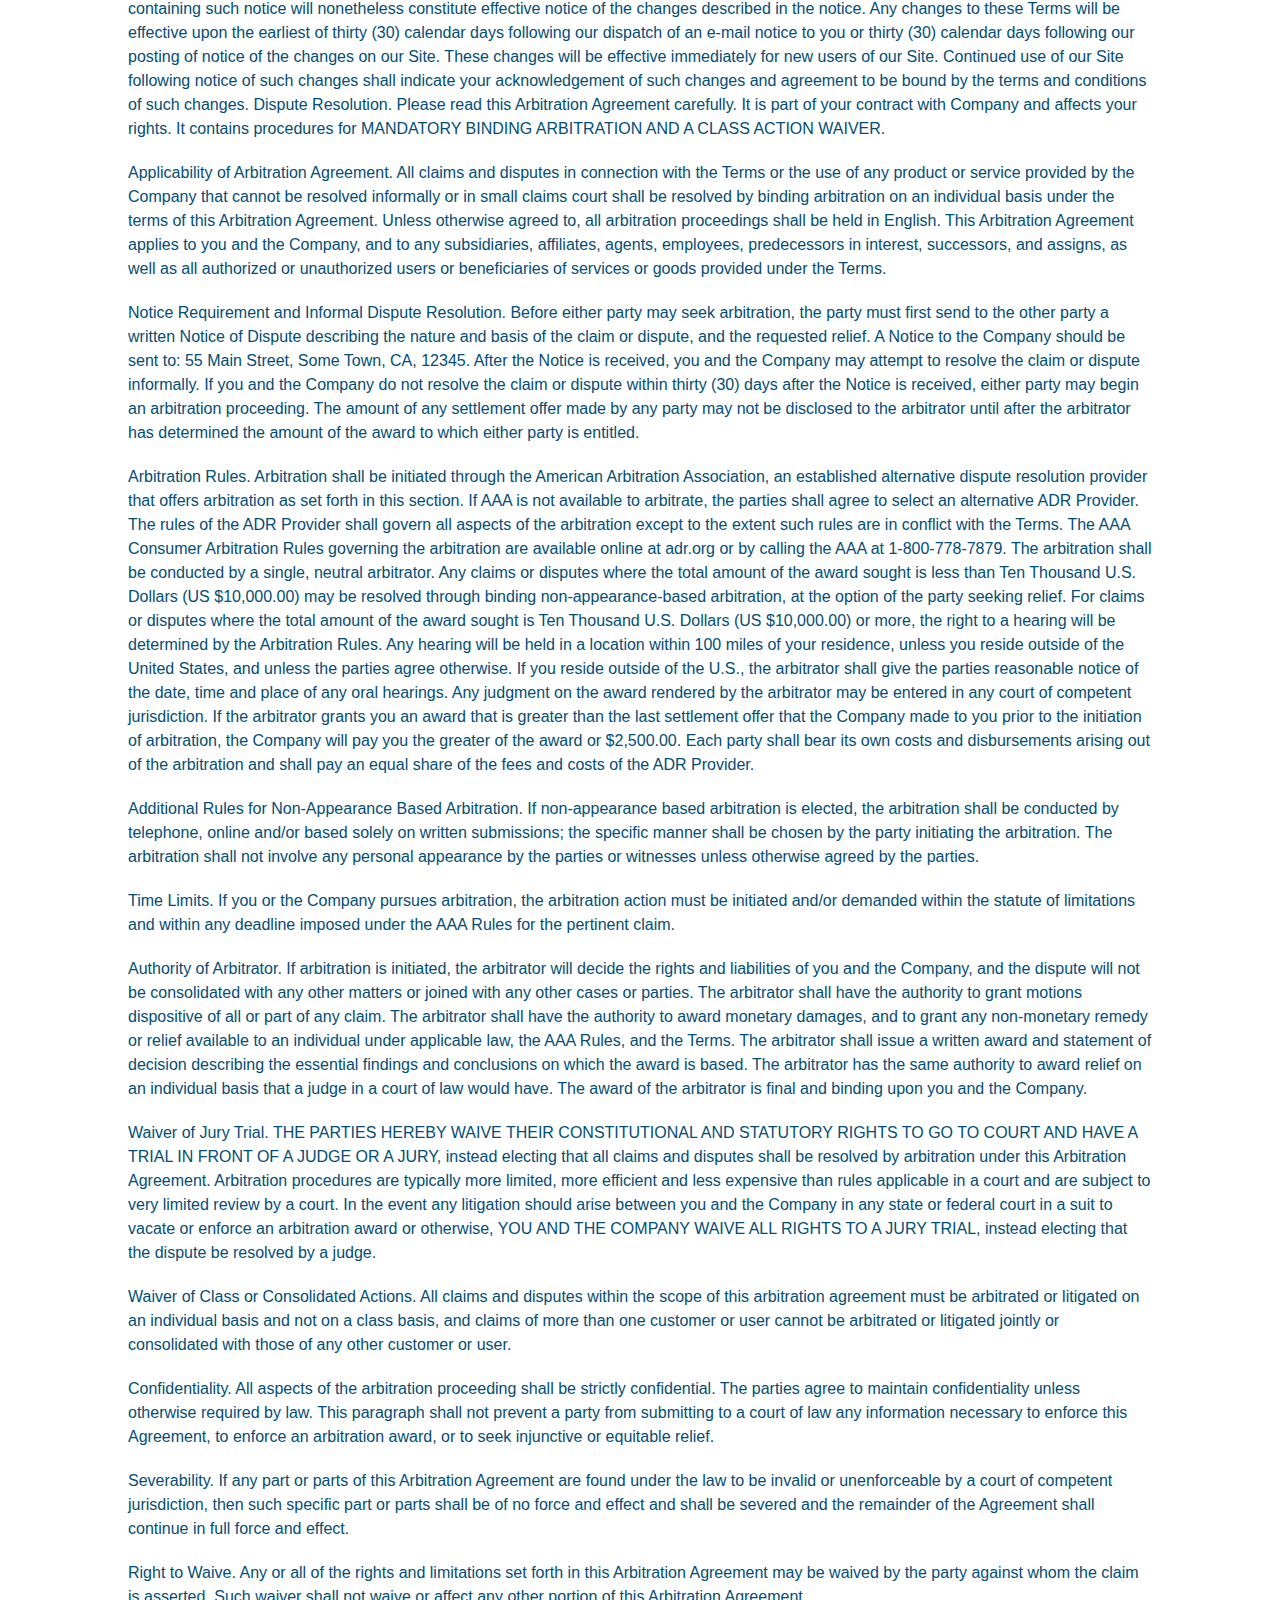
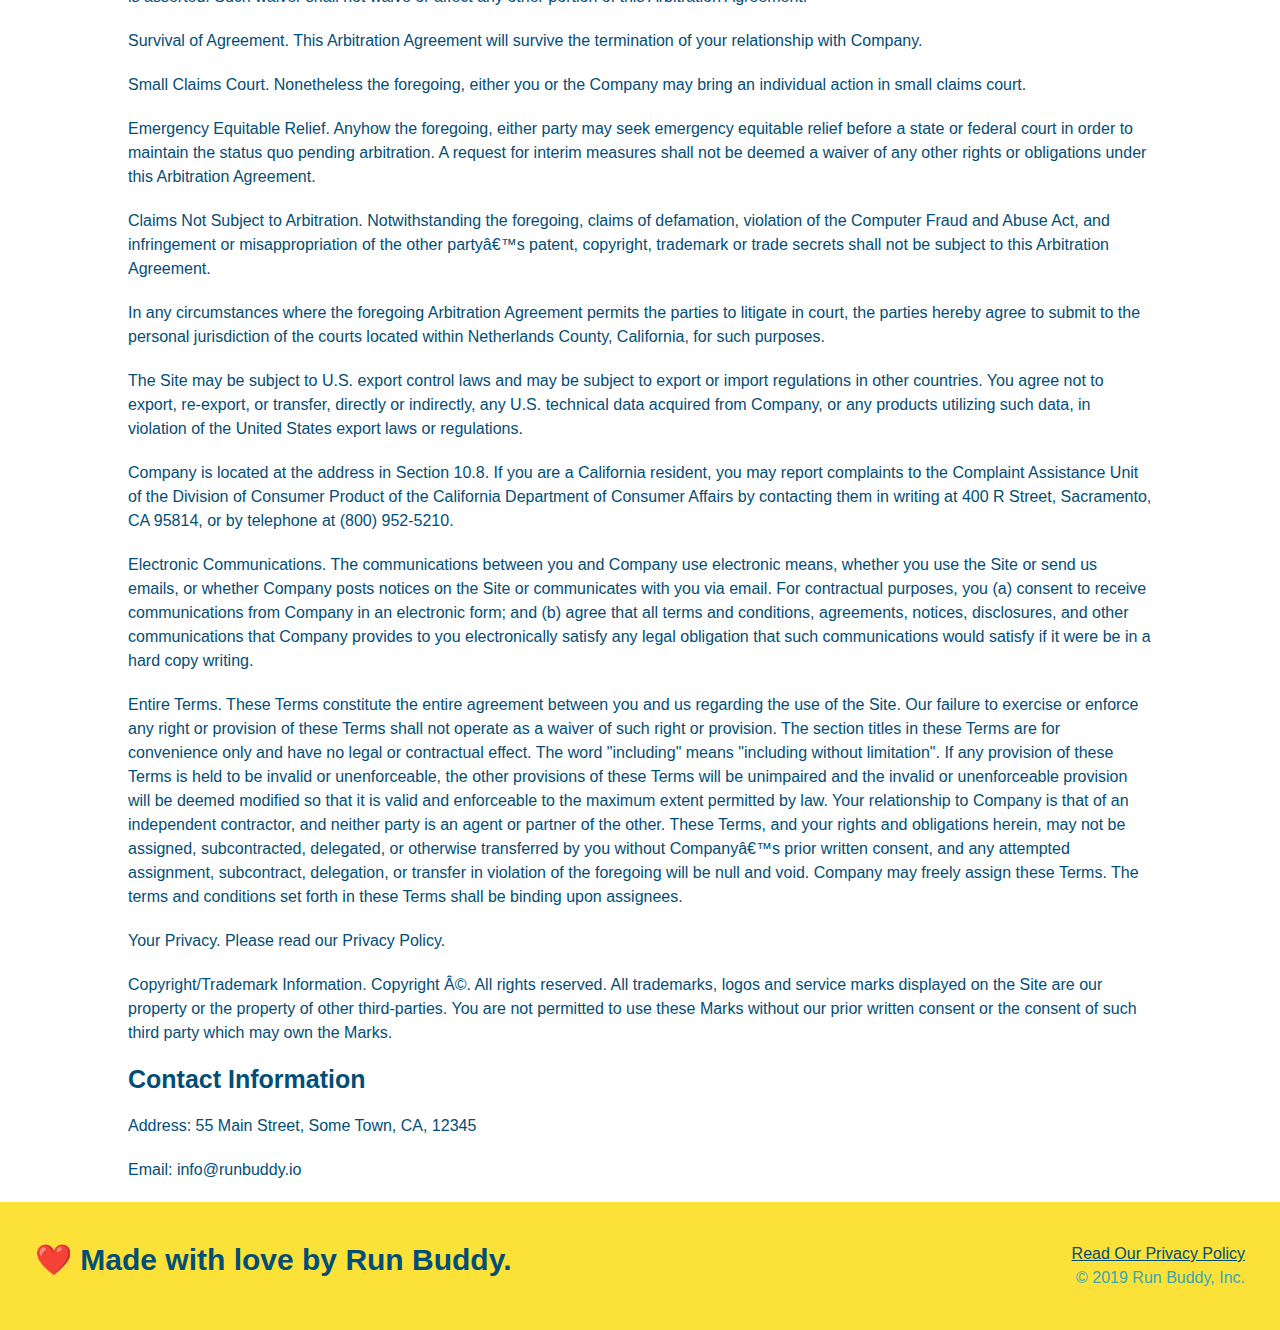
==== commit eb0b831d: "media query/css advanced styles" ====
--- a/privacy-policy.html
+++ b/privacy-policy.html
@@ -2,6 +2,7 @@
 <html lang="en">
     <head>
         <meta charset="UTF-8">
+        <meta name="viewport" content="width=device-width, initial-scale=1.0"  />
         <title>Privacy Policy - Run Buddy</title>
         <link rel="stylesheet"  href="./assets/css/style.css">
         <link rel="stylesheet" href="./assets/css/secondary-styles.css">
--- a/assets/css/style.css
+++ b/assets/css/style.css
@@ -11,6 +11,17 @@
 header {
     padding: 20px 35px;
     background-color: #39a6b2;
+    display: flex;
+    justify-content: space-between;
+    flex-wrap: wrap;
+    position: -webkit-sticky;
+    position: sticky;
+    top: 0;
+    background-image: url(../images/hero-bg.jpg);
+    background-size: cover;
+    background-position: center;
+    background-attachment: fixed;
+    background-position: 80%;
 }
 
 header h1 {
@@ -18,7 +29,7 @@
     font-size: 36px;
     color: #fce138;
     margin: 0;
-    display: inline;
+    text-shadow: 0 0 10px rgba(0, 0, 0, 0.5);
 }
 
 header a {
@@ -27,35 +38,46 @@
 }
 
 header nav {
-    float: right;
     margin: 7px 0;
 }
 
-header nav ul li {
-    display: inline;
+header nav ul {
+    display: flex;
+    flex-wrap: wrap;
+    justify-content: space-between;
+    align-items: center;
+    list-style: none;
 }
 
 header nav ul li a {
-    margin: 0 30px;
+    margin: 10px 15px;
     font-weight: lighter;
-    font-size: 22px;
+    font-size: 1.55vw;
+    text-shadow: 0 0 10px rgba(0, 0, 0, 0.5);
+}
+header nav ul li a:hover  {
+    background: #fce138;
+    color: #024e76;
+    border-radius: 15px;
+    text-shadow: none;
 }
 
 footer {
     background-color: #fce138;
     width: 100%;
     padding: 40px 35px;
+    display: flex;
+    flex-wrap: wrap;
+    justify-content: space-between;
 }
 
 footer h2 {
-    display: inline;
     color: #024e76;
     font-size: 30px;
     margin: 0;
 }
 
 footer div {
-    float: right;
     line-height: 1.5;
     text-align: right;
 }
@@ -70,31 +92,27 @@
 
 .hero {
     background-image: url(../images/hero-bg.jpg);
-    height: 600px;
     background-size: cover;
     background-position: center;
-    position: relative;
     padding: 60px;
-}
-
-.hero-secondary {
-    background-image: url(../images/hero-bg.jpg);
-    height: 200px;
-    background-size: cover;
-    background-position: bottom;
-    position: relative;
-    padding: 60px;
+    display: flex;
+    justify-content: center;
+    flex-wrap: wrap;
+    background-attachment: fixed;
+    background-position: 80%;
+    align-items: flex-start;
 }
 
 .hero-form {
     background-color: #fce138;
+    opacity: 0.8;
     padding: 20px;
-    width: 500px;
     color: #024e76;
     border: 3px solid #024e76;
-    position: absolute;
-    bottom: 120px;
-    right: 140px;
+    width: 40%;
+    margin: 3.5%;
+    box-shadow: 0 0 10px rgba(0, 0, 0, 0.5);
+    border-radius: 15px;
 }
 
 .hero-form h3 {
@@ -104,6 +122,22 @@
 
 .hero-form p {
     margin: 5px 0 15px 0;
+}
+
+.hero-cta {
+    width: 35%;
+    text-align: right;
+    margin: 3.5%;
+    color: #fff;
+    font-size: 18px;
+    line-height: 1.2;
+}
+
+.hero-cta h2 {
+    font-style: italic;
+    font-size: 55px;
+    color: #fce138;
+    text-shadow: 0 0 10px rgba(0, 0, 0, 0.5)
 }
 
 .form-input {
@@ -114,6 +148,13 @@
     color: #024e76;
     width: 100%;
     margin-bottom: 15px;
+    border-radius: 10px;
+    background-color: rgba(255, 255, 255, 0.75);
+}
+
+.form-input:focus  {
+    background-color: rgba(255, 255, 255, 1);
+    outline: none;
 }
 
 .hero-form label {
@@ -126,10 +167,11 @@
     border: none;
     padding: 10px 20px;
     font-size: 16px;
-}
-
-.intro {
-    text-align: center;
+    border-radius: 10px;
+}
+
+.hero-form button:hover  {
+    background-color: #39a6b2;
 }
 
 .intro p {
@@ -138,20 +180,21 @@
     width: 80%;
     font-size: 20px;
     margin: 0 auto;
+    text-align: center;
 }
 
 .steps {
+    background: #fce138;
+}
+
+.section-title {
+    font-size: 48px;
+    color: #024e76;
+    border-bottom: 3px solid;
+    padding-bottom: 20px;
     text-align: center;
-    background: #fce138;
-}
-
-.section-title {
-    font-size: 55px;
-    color: #024e76;
-    margin-bottom: 35px;
-    padding: 0 100px 20px 100px;
-    display: inline-block;
-    border-bottom: 3px solid;
+    margin: 0 auto 35px auto;
+    width: 50%;
 }
 
 .primary-border {
@@ -162,51 +205,76 @@
     border-color: #39a6b2;
 }
 
-.steps div {
-    margin-bottom: 80px;
-}
-
-.steps img {
-    width: 15%;
-    margin: 10px 0;
-}
-
-.steps h3 {
+.step h3 {
     color: #024e76;
     font-size: 46px;
-    margin-top: 10px;
-}
-
-.steps p {
+    flex: 1 30%;
+}
+
+.step-info {
+    flex: 2 70%;
+    display: flex;
+    flex-wrap: wrap;
+    align-items: center;
+}
+
+.step-text {
+    flex: 12;
+}
+
+.step-text p {
     color:#39a6b2;
-    font-size: 23px;
-}
-
-.steps span {
-    font-size: 38px;
-}
-
-.trainers {
-    text-align: center;
+    font-size: 18px;
+}
+
+.step-text h4 {
+    font-size: 26px;
+    line-height: 1.5;
+    color: #024e76;
+}
+
+.step {
+    margin: 50px auto;
+    padding-bottom: 50px;
+    width: 80%;
+    display: flex;
+    flex-wrap: wrap;
+    align-items: center;
+    justify-content: space-between;
+    border-bottom: 1px solid #39a6b2;
+}
+
+.step-img {
+    flex: 1 12%;
+    margin-right: 20px;
+}
+
+.step-img img {
+    max-width: 100%;
 }
 
 .trainer {
-    width: 900px;
-    margin: 0 auto 30px auto;
+    margin: 20px;
     background: #024e76;
     color: #fce138;
-    overflow: auto;
+    flex: 1;
+}
+
+.trainers{
+    width: 100%;
+    margin: 0 auto;
+    display: flex;
+    flex-wrap: wrap;
+    justify-content: space-around;
 }
 
 .trainer img {
-    width: 35%;
-    float: left;
+    width: 100%;
 }
 
 .trainer-bio {
-    padding: 35px;
-    float: left;
-    width: 65%;
+    padding: 25px;
+    line-height: 1.3;
 }
 
 .text-left {
@@ -217,24 +285,25 @@
     text-align: right;
 }
 
+.flex-row {
+    display: flex;
+}
+
 .trainer-bio h3{
-    font-size: 32px;
-    margin-bottom: 8px;
+    font-size: 28px;
 }
 
 .trainer-bio h4 {
     font-weight: lighter;
-    font-size: 26px;
-    margin-bottom: 25px;
+    font-size: 22px;
+    margin-bottom: 15px;
 }
 
 .trainer-bio p {
     font-size: 17px;
-    line-height: 1.3;
 }
 
 .contact {
-    text-align: center;
     background-color: #024e76;
 }
 
@@ -242,17 +311,17 @@
     color: #fce138;
 }
 
+.contact-info {
+    display: flex;
+    justify-content: space-between;
+    flex-wrap: wrap;
+}
+
 .contact-info iframe {
-    width: 400px;
     height: 400px;
 }
 
 .contact-info div {
-    width: 410px;
-    display: inline-block;
-    vertical-align: top;
-    text-align: left;
-    margin: 30px 0 0 60px;
     color: white;
 }
 
@@ -265,10 +334,136 @@
 .contact-info address {
     margin: 20px 0;
     line-height: 1.5;
-    font-size: 20px;
+    font-size: 16px;
     font-style: normal;
 }
 
+.contact-form input, .contact-form textarea {
+    border: 1px solid #024e76;
+    display: block;
+    padding: 7px 15px;
+    font-size: 16px;
+    color: #024e76;
+    width: 100%;
+    margin-bottom: 15px;
+    margin-top: 5px;
+    border-radius: 10px;
+    background-color: rgba(255, 255, 255, 0.75);
+}
+
+.contact-form input:focus, .contact-form textarea:focus  {
+    background-color: rgba(255, 255, 255, 1);
+    outline: none;
+}
+
+.contact-form button {
+    width: 100%;
+    border: none;
+    background: #fce138;
+    color: #024e76;
+    text-align: center;
+    padding: 15px 0;
+    font-size: 16px;
+    border-radius: 10px;
+}
+
+.contact-form button:hover  {
+    color: #fce138;
+    background: #39a6b2;
+}
+
 .contact-info a {
     color: #fce138;
+}
+
+.contact-info > * {
+    flex: 1;
+    margin: 15px;
+}
+
+@media screen and (max-width: 980px) {
+    header {
+        padding-bottom: 0;
+        justify-content: center;
+        position: relative;
+    }
+    header h1 {
+        width: 100%;
+        text-align: center;
+    }
+    header nav ul {
+        margin-top: 20px;
+        width: 100%;
+        justify-content: center;
+    }
+    header nav ul li a {
+        font-size: 20px;
+    }
+    footer h2, footer div {
+        text-align: center;
+        width: 100%;
+    }
+    .hero-cta, .hero-form  {
+        width: 100%;
+    }
+    .hero-cta  {
+        text-align: center;
+    }
+    .section-title  {
+        width: 80%;
+    }
+    .trainer  {
+        flex: 0 70%;
+    }
+    .contact-info iframe  {
+        flex: 1 100%;
+    }
+}
+
+@media screen and (max-width: 768px) {
+    section  {
+        padding: 30px 15px;
+    }
+    .step h3  {
+        flex: 1 100%;
+        text-align: center;
+    }
+    .step-info  {
+        flex: 2 100%;
+        text-align: center;
+        justify-content: center;
+    }
+    .step-img  {
+        flex: 0 32%;
+        margin-right: 0;
+        margin-top: 15px;
+        margin-bottom: 15px;
+    }
+    .step-text  {
+        flex: 100%;
+    }
+}
+
+@media screen and (max-width: 575px)  {
+    .hero-form button  {
+        width: 100%;
+    }
+    .section-title  {
+        width: 95%;
+    }
+    .intro p {
+        width: 100%;
+    }
+    .trainer  {
+        flex: 0 100%;
+    }
+    .contact-info  {
+        text-align: center;
+    }
+    .contact-info > *  {
+        flex: 0 100%;
+    }
+    .contact-form  {
+        order: 3;
+    }
 }